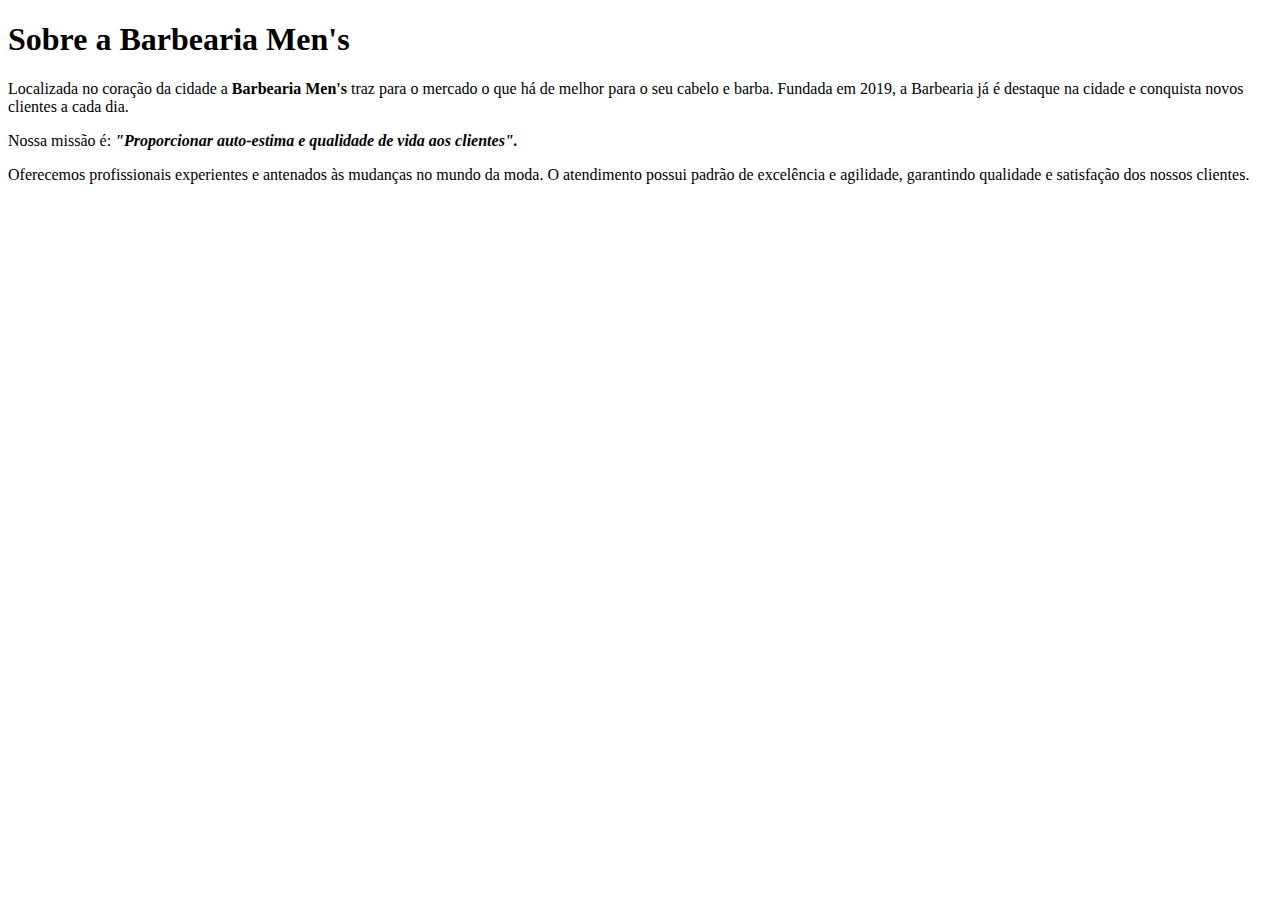
==== html/index.html @ c527d495 "Começando html" ====
<!DOCTYPE html>
<html lang="pt-br">

<head>
    <meta charset="UTF-8">
    <meta name="viewport" content="width=device-width, initial-scale=1.0">
    <title>Barbearia Men's</title>
</head>

<body>
    <h1>Sobre a Barbearia Men's</h1>

       <p> Localizada no coração da cidade a <strong>Barbearia Men's </strong> traz para o mercado o que há de melhor para o seu cabelo e
        barba. Fundada em 2019, a Barbearia  já é destaque na cidade e conquista novos clientes a cada dia.</p>

        <p>Nossa missão é: <em><strong> "Proporcionar auto-estima e qualidade de vida aos clientes".</strong></em></p>

        <p>Oferecemos profissionais experientes e antenados às mudanças no mundo da moda. O atendimento possui padrão de
        excelência e agilidade, garantindo qualidade e satisfação dos nossos clientes.</p>

</body>

</html>
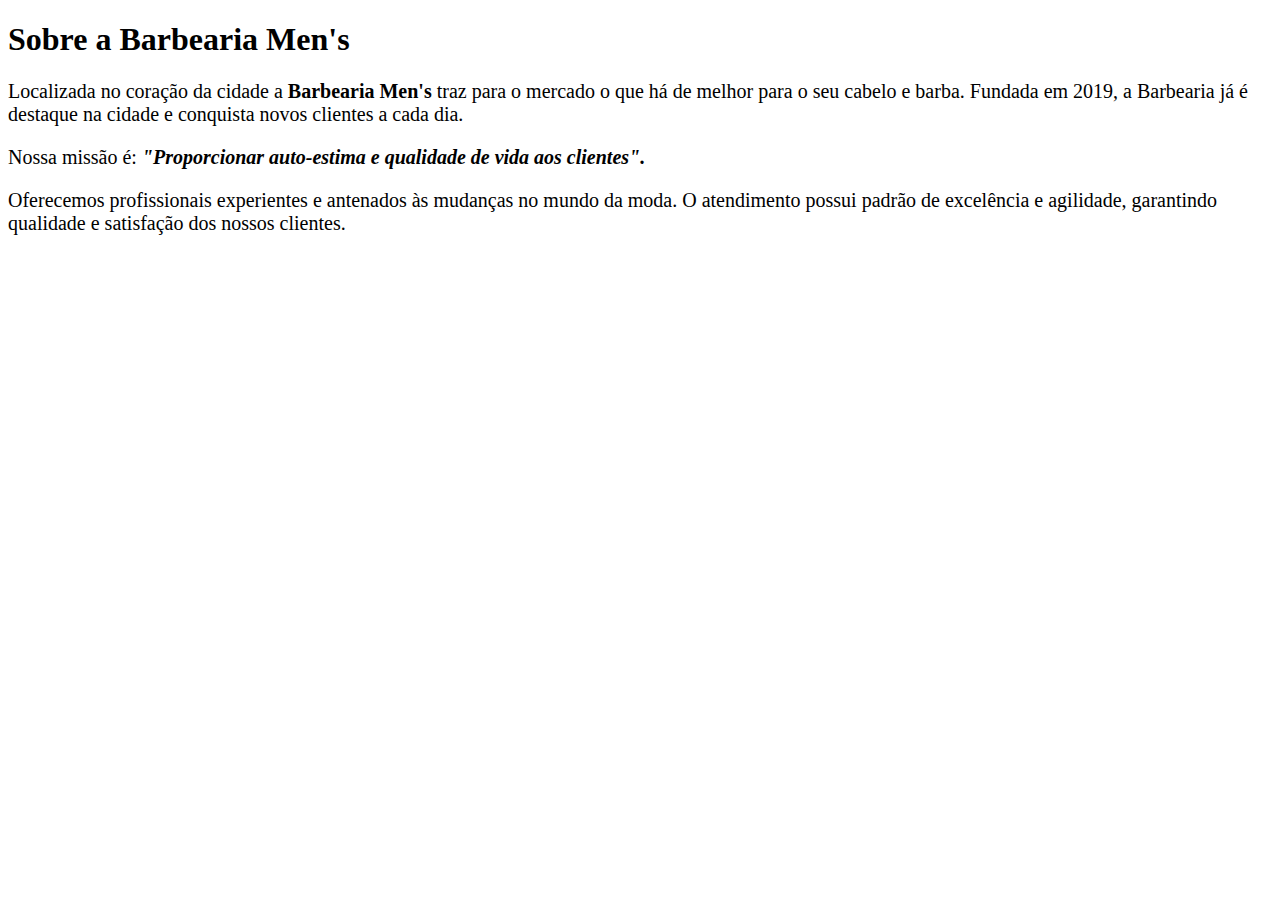
==== commit c8d6000d: "usando o básico de css" ====
--- a/html/index.html
+++ b/html/index.html
@@ -5,6 +5,7 @@
     <meta charset="UTF-8">
     <meta name="viewport" content="width=device-width, initial-scale=1.0">
     <title>Barbearia Men's</title>
+    <link href="../CSS/style.css" rel="stylesheet">
 </head>
 
 <body>
@@ -20,4 +21,6 @@
 
 </body>
 
+
+
 </html>--- a/CSS/style.css
+++ b/CSS/style.css
@@ -0,0 +1,4 @@
+p {
+font-size: 20px;
+
+}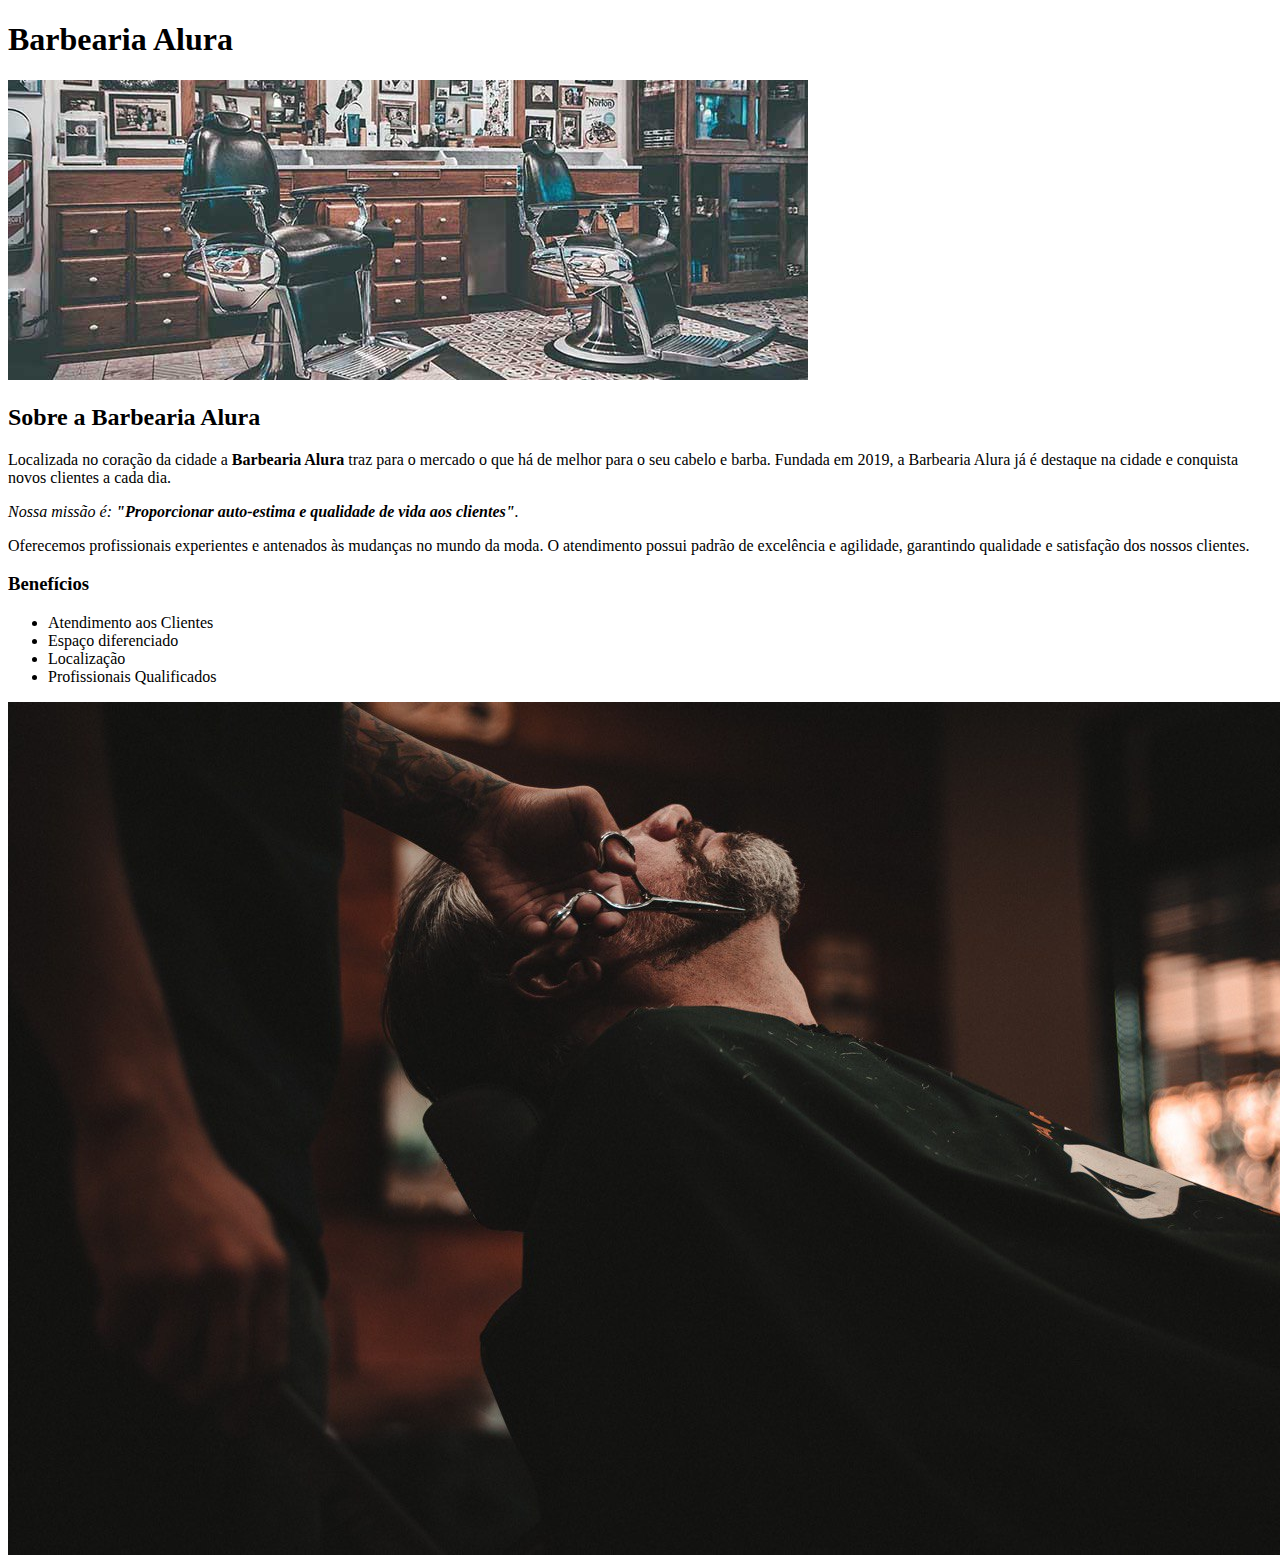
==== commit 8f7e2ea6: "Finalizando html e css" ====
--- a/html/index.html
+++ b/html/index.html
@@ -1,26 +1,39 @@
 <!DOCTYPE html>
 <html lang="pt-br">
+	<head>
+		<meta charset="UTF-8">
+		<title>Barbearia Alura</title>
+		<link rel="stylesheet" href="../css/style.css">
+	</head>
 
-<head>
-    <meta charset="UTF-8">
-    <meta name="viewport" content="width=device-width, initial-scale=1.0">
-    <title>Barbearia Men's</title>
-    <link href="../CSS/style.css" rel="stylesheet">
-</head>
+	<body>
 
-<body>
-    <h1>Sobre a Barbearia Men's</h1>
+		<header>
+			<h1 class="titulo-principal">Barbearia Alura</h1>
+		</header>
 
-       <p> Localizada no coração da cidade a <strong>Barbearia Men's </strong> traz para o mercado o que há de melhor para o seu cabelo e
-        barba. Fundada em 2019, a Barbearia  já é destaque na cidade e conquista novos clientes a cada dia.</p>
+		<img id="banner" src="../img/banner.jpg">
+		<div class="principal">
+			<h2 class="titulo-centralizado">Sobre a Barbearia Alura</h2>
+	 
+			<p>Localizada no coração da cidade a <strong>Barbearia Alura</strong> traz para o mercado o que há de melhor para o seu cabelo e barba. Fundada em 2019, a Barbearia Alura já é destaque na cidade e conquista novos clientes a cada dia.</p>
 
-        <p>Nossa missão é: <em><strong> "Proporcionar auto-estima e qualidade de vida aos clientes".</strong></em></p>
+			<p id="missao"><em>Nossa missão é: <strong>"Proporcionar auto-estima e qualidade de vida aos clientes"</strong>.</em></p>
 
-        <p>Oferecemos profissionais experientes e antenados às mudanças no mundo da moda. O atendimento possui padrão de
-        excelência e agilidade, garantindo qualidade e satisfação dos nossos clientes.</p>
+			<p>Oferecemos profissionais experientes e antenados às mudanças no mundo da moda. O atendimento possui padrão de excelência e agilidade, garantindo qualidade e satisfação dos nossos clientes.</p>
+		</div>
 
-</body>
+		<div class="beneficios">
+			<h3 class="titulo-centralizado">Benefícios</h3>
 
+			<ul>
+				<li class="itens">Atendimento aos Clientes</li>
+				<li class="itens">Espaço diferenciado</li>
+				<li class="itens">Localização</li>
+				<li class="itens">Profissionais Qualificados</li>
+			</ul>
 
-
+			<img src="../img/beneficios.jpg" class="imagembeneficios">
+		</div>
+	</body>
 </html>